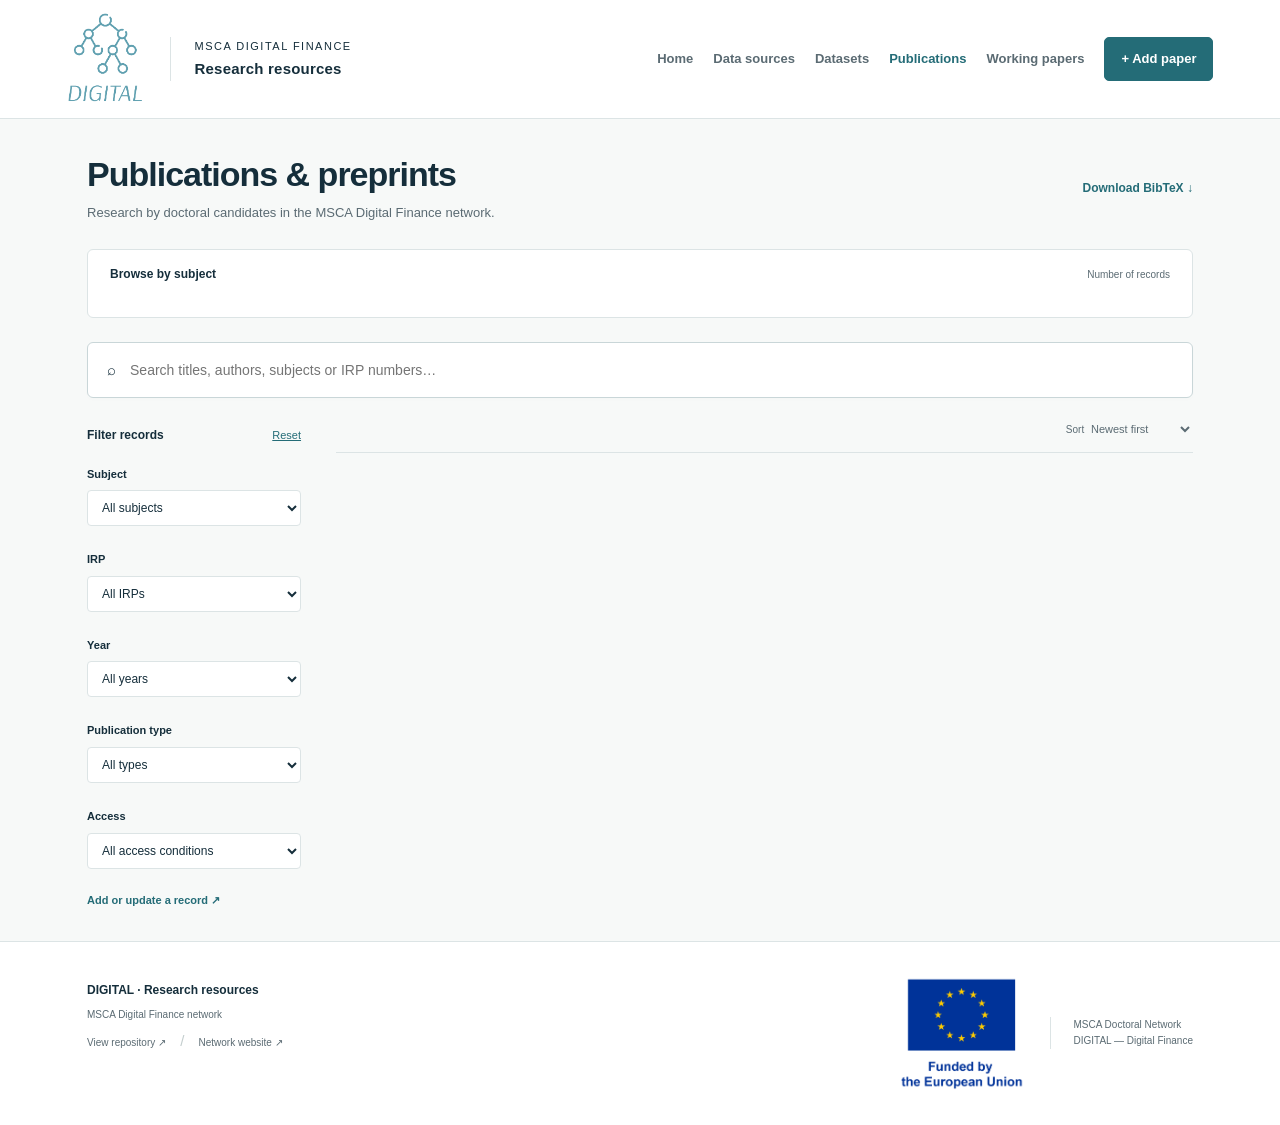
==== site/index.html @ f8cf473d "Build publications and working papers catalogue with issue approvals" ====
<!doctype html>
<html lang="en"><head><meta charset="utf-8"><meta name="viewport" content="width=device-width,initial-scale=1"><meta name="description" content="Publications, preprints and working papers from doctoral candidates in the MSCA Digital Finance network."><title>Publications & preprints · DIGITAL</title><link rel="stylesheet" href="assets/styles.css"><script src="assets/publications.js" defer></script></head><body data-collection="publication"><a class="skip" href="#main">Skip to content</a><header class="header"><a class="brand" href="/" aria-label="DIGITAL research resources home"><span class="logo-crop"><img src="assets/digital-logo.png" alt="DIGITAL"></span><span class="brand-label">MSCA Digital Finance<br><strong>Research resources</strong></span></a><nav aria-label="Main navigation"><a href="/">Home</a><a href="/Data_inventory/">Data sources</a><a href="/Data_inventory/datasets.html">Datasets</a><a href="/Publications/" class="active" aria-current="page">Publications</a><a href="/Publications/working-papers.html">Working papers</a><a class="button small" href="/Publications/contribute.html">+ Add paper</a></nav></header><main id="main"><section class="catalogue"><div class="section-top source-heading"><div><h1>Publications & preprints</h1><p>Research by doctoral candidates in the MSCA Digital Finance network.</p></div><a class="text-link" href="data/publications.bib" download>Download BibTeX ↓</a></div><section class="subject-browser" aria-labelledby="subject-title"><div class="subject-heading"><h2 id="subject-title">Browse by subject</h2><span>Number of records</span></div><div id="subject-cloud" class="subject-cloud" role="group" aria-label="Browse publications & preprints by subject"></div></section><div class="search-wrap"><span aria-hidden="true">⌕</span><input type="search" id="search" aria-label="Search research" placeholder="Search titles, authors, subjects or IRP numbers…"></div><button id="toggle-filters" class="filter-toggle" aria-controls="research-filters" aria-expanded="false">Filters <span aria-hidden="true">⌄</span></button><div class="catalogue-layout"><aside id="research-filters" class="filters" aria-label="Research filters"><div class="filter-heading"><h3>Filter records</h3><button class="text-button" id="reset" type="button">Reset</button></div><label for="subject-filter">Subject</label><select id="subject-filter"><option value="">All subjects</option></select><label for="irp-filter">IRP</label><select id="irp-filter"><option value="">All IRPs</option></select><label for="year-filter">Year</label><select id="year-filter"><option value="">All years</option></select><label for="type-filter">Publication type</label><select id="type-filter"><option value="">All types</option><option value="journal-article">Journal article</option><option value="conference-paper">Conference paper</option><option value="preprint">Preprint</option><option value="book-chapter">Book chapter</option><option value="other">Other</option></select><label for="access-filter">Access</label><select id="access-filter"><option value="">All access conditions</option><option value="open-access">Open access</option><option value="subscription">Subscription / institutional</option><option value="unknown">Not documented</option></select><a class="text-link" href="contribute.html?kind=publication">Add or update a record ↗</a></aside><section id="research-results" class="results-area" aria-label="Research records"><div class="results-toolbar"><p id="result-count" role="status" aria-live="polite"></p><label class="sort-label" for="sort">Sort <select id="sort"><option value="year">Newest first</option><option value="title">Title A–Z</option><option value="updated">Recently updated</option></select></label></div><div id="records"><!-- RECORDS --></div><div id="empty" class="empty" hidden><h2>No matching publications</h2><p id="empty-message">Try another search or clear your filters.</p><button class="button secondary" id="empty-reset">Clear filters</button> <a class="button" href="contribute.html?kind=publication">Add a paper ↗</a></div></section></div><noscript><p>Search and contribution forms require JavaScript. All records are available below or in the <a href="data/publications.csv">CSV file</a>.</p></noscript></section></main><footer class="footer"><div><strong>DIGITAL · Research resources</strong><p>MSCA Digital Finance network</p><a href="https://github.com/MSCA-DN-Digital-Finance/Publications">View repository ↗</a> <span class="footer-separator">/</span> <a href="https://www.digital-finance-msca.com/">Network website ↗</a></div><div class="funding"><img src="assets/eu-funded.png" alt="Funded by the European Union"><p>MSCA Doctoral Network<br>DIGITAL — Digital Finance</p></div></footer><!-- RESEARCH_DATA --></body></html>
---- site/assets/styles.css ----
:root{--ink:#152e3b;--muted:#5b6b73;--teal:#246c77;--accent:#79b5bd;--line:#dce4e5;--paper:#f7f9f8;--navy:#102e3b;--serif:Georgia,'Times New Roman',serif}*{box-sizing:border-box}html{scroll-behavior:smooth;scroll-padding-top:24px}body{margin:0;color:var(--ink);background:var(--paper);font:15px/1.6 -apple-system,BlinkMacSystemFont,'Segoe UI',sans-serif}a{color:var(--teal);text-decoration:none}a:hover{text-decoration:underline}button,input,select,textarea{font:inherit;color:inherit}button,a,input,select,textarea{-webkit-tap-highlight-color:transparent}button{cursor:pointer}button:disabled{cursor:default;opacity:.5}:focus-visible{outline:3px solid #b06d16;outline-offset:4px}button,a{touch-action:manipulation}.header{background:#fff;min-height:112px;padding:12px 5.2%;display:flex;justify-content:space-between;align-items:center;border-bottom:1px solid var(--line);gap:30px}.brand{display:flex;align-items:center;gap:25px;color:var(--ink)}.brand:hover{text-decoration:none}.logo-crop{position:relative;width:78px;height:94px;display:block;overflow:hidden}.logo-crop img{position:absolute;width:182px;height:182px;max-width:none;left:-53px;top:-43px}.brand-label{border-left:1px solid var(--line);padding-left:24px;font-size:11px;text-transform:uppercase;letter-spacing:1.5px;line-height:1.7}.brand-label strong{font-size:15px;letter-spacing:.2px;text-transform:none}nav{display:flex;align-items:center;gap:30px;font-size:13px;font-weight:600}nav a{color:var(--muted)}nav a.active{color:var(--teal)}.button{display:inline-flex;align-items:center;justify-content:center;gap:24px;background:var(--teal);color:white;border:1px solid var(--teal);border-radius:5px;padding:13px 20px;font-weight:600;font-size:13px;text-decoration:none;line-height:1.5}.button:hover{background:#195460;text-decoration:none}.button.small{padding:11px 16px}.button.secondary{background:transparent;color:var(--teal)}.eyebrow{font-size:10px;letter-spacing:1.9px;font-weight:700;display:flex;align-items:center;gap:9px}h1,h2,h3,p{margin-top:0}h1{font:normal clamp(38px,4.2vw,63px)/1.08 var(--serif);letter-spacing:-1.5px;margin:25px 0 22px}h1 em{font-weight:normal;color:#99c9cc}h2{font:normal 32px/1.2 var(--serif);letter-spacing:-.7px;margin:11px 0 12px}h3{font-size:16px;line-height:1.4}.catalogue{padding:35px 6.8% 30px}.section-top{display:flex;align-items:center;justify-content:space-between;gap:20px}.muted{color:var(--muted)}.text-link{font-size:12px;font-weight:600}.search-wrap{display:flex;align-items:center;gap:12px;background:white;border:1px solid #c9d6d8;border-radius:6px;padding:15px 19px;margin:22px 0 30px;box-shadow:0 2px 5px #17314003}.search-wrap input{border:0;outline:none;width:100%;font-size:14px;background:transparent}.search-wrap:focus-within{outline:2px solid var(--teal);outline-offset:1px}.search-wrap svg{flex-shrink:0;color:var(--muted)}kbd{font:12px monospace;color:var(--muted);border:1px solid var(--line);border-radius:4px;padding:0 7px}.catalogue-layout{display:grid;grid-template-columns:214px minmax(0,1fr);gap:35px}.filters{padding-top:6px}.filter-heading{display:flex;justify-content:space-between;align-items:baseline;margin-bottom:21px}.filter-heading h3{font-size:12px;font-weight:600;margin:0}.text-button{padding:0;border:0;background:transparent;color:var(--teal);font-size:11px;text-decoration:underline}.filters label{display:block;font-size:11px;font-weight:600;margin-bottom:7px}.filters select{width:100%;padding:9px 10px;background:white;border:1px solid var(--line);border-radius:4px;margin-bottom:22px;font-size:12px}.filter-tip{border-top:1px solid var(--line);padding-top:22px;color:var(--muted);font-size:11px;display:flex;gap:9px}.filter-tip p{margin-bottom:16px}.filters>.text-link{font-size:11px}.results-toolbar{display:flex;justify-content:space-between;align-items:center;gap:10px}.tabs{display:flex;gap:3px;border-bottom:1px solid var(--line)}.tabs button{border:0;border-bottom:2px solid transparent;background:transparent;font-size:12px;font-weight:600;padding:7px 10px 12px;color:var(--muted)}.tabs button.selected{border-color:var(--teal);color:var(--teal)}.tabs span{font-size:10px;padding:2px 5px;background:#e9eeef;border-radius:4px;margin-left:3px}.sort-label{font-size:10px;color:var(--muted);white-space:nowrap}.sort-label select{border:0;background:transparent;font-size:11px;max-width:130px}.results-meta{display:flex;justify-content:space-between;font-size:10px;color:var(--muted);padding:17px 0 12px}.results-meta p{margin:0}.entry{display:grid;grid-template-columns:minmax(0,1fr) 182px;gap:24px;background:white;border:1px solid var(--line);border-radius:6px;margin-bottom:12px;padding:23px 24px;transition:border-color .15s,box-shadow .15s}.entry:hover{border-color:#8db7bd;box-shadow:0 3px 12px #12374508}.entry-top{display:flex;align-items:center;gap:12px;margin-bottom:8px}.entry-type{font-size:9px;text-transform:uppercase;letter-spacing:1.1px;color:var(--muted)}.entry h3{margin:0 0 7px;font-size:17px;font-weight:600;overflow-wrap:anywhere}.entry-title{color:var(--ink);text-align:left;background:transparent;border:0;padding:0;font-weight:600;line-height:1.4}.entry-title:hover{color:var(--teal);text-decoration:underline}.entry p{font-size:12px;color:var(--muted);line-height:1.65;margin-bottom:13px;display:-webkit-box;-webkit-line-clamp:2;-webkit-box-orient:vertical;overflow:hidden}.tags{display:flex;flex-wrap:wrap;gap:6px}.tag{color:#576d75;background:#f0f4f3;border-radius:3px;padding:2px 7px;font-size:9px}.entry-aside{border-left:1px solid #edf0f1;padding-left:21px;display:flex;align-items:flex-start;flex-direction:column;gap:10px}.badge{display:inline-flex;align-items:center;gap:6px;font-size:10px;font-weight:600;padding:4px 9px;background:#e9f4ed;color:#286347;border-radius:4px}.badge:before{content:'';width:5px;height:5px;background:currentColor;border-radius:50%;flex-shrink:0}.badge.request{background:#fbf0dd;color:#805b17}.badge.institutional,.badge.restricted{background:#eeeaf4;color:#65507e}.badge.unknown{background:#edf0f1;color:#5b6b73}.entry-fact{font-size:10px;color:var(--muted);line-height:1.6}.entry-fact strong{font-weight:500;color:var(--ink)}.entry-aside button{font-size:10px;background:none;border:0;padding:0;color:var(--teal);font-weight:600;margin-top:auto}.empty{padding:50px 20px;text-align:center;border:1px dashed var(--line);border-radius:6px}.contribute-banner{margin:0 6.8% 65px;padding:35px 38px;background:#eaf1f0;border:1px solid #dce6e4;border-radius:6px;display:flex;justify-content:space-between;align-items:center;gap:30px}.contribute-banner h2{font-size:27px}.contribute-banner p{font-size:12px;color:var(--muted);margin:0}.footer{border-top:1px solid var(--line);padding:35px 6.8%;display:flex;justify-content:space-between;gap:35px;background:white}.footer strong{font-size:12px}.footer p,.footer a{font-size:10px;color:var(--muted);margin:6px 0}.footer-separator{padding:0 10px;color:#c4cece}.funding{display:flex;align-items:center;gap:25px}.funding img{width:125px;height:auto}.funding p{border-left:1px solid var(--line);padding-left:22px}.skip{position:absolute;left:15px;top:-100px;z-index:99;background:white;padding:12px}.skip:focus{top:10px}dialog{border:0;border-radius:10px;padding:0;width:min(940px,94vw);max-height:90vh;color:var(--ink);box-shadow:0 24px 90px #102e3b40}dialog::backdrop{background:#0a222bbb;backdrop-filter:blur(3px)}.dialog-close{position:absolute;top:15px;right:17px;width:35px;height:35px;background:white;border:1px solid var(--line);border-radius:50%;font-size:25px;line-height:1}.detail-header{background:#f0f5f4;padding:38px 45px 25px}.detail-header h2{font-size:32px;margin-right:25px;overflow-wrap:anywhere}.detail-header p{color:var(--muted);font-size:13px;max-width:740px}.detail-body{padding:30px 45px 40px}.access-panel{background:#f2f7f5;border-left:3px solid var(--teal);padding:20px 23px;margin-bottom:28px}.access-panel h3{font-size:12px;text-transform:uppercase;letter-spacing:1px;margin-bottom:9px}.access-panel p{font-size:13px;white-space:pre-line}.detail-grid{display:grid;grid-template-columns:1fr 1fr;gap:15px 35px;margin:0}.detail-grid>div{border-bottom:1px solid var(--line);padding-bottom:15px}.detail-grid dt{font-size:10px;color:var(--muted);text-transform:uppercase;letter-spacing:1px;margin-bottom:7px}.detail-grid dd{font-size:13px;margin:0;white-space:pre-line;overflow-wrap:anywhere}.unknown-value{color:#69777e;font-style:italic}.detail-links{display:flex;flex-wrap:wrap;gap:15px;margin-top:25px}.detail-provenance{border-top:1px solid var(--line);margin-top:28px;padding-top:18px;color:var(--muted);font-size:11px}.related{margin-top:25px}.related button{background:white;border:1px solid var(--line);padding:8px 12px;border-radius:4px;color:var(--teal);font-size:12px;margin:4px}.page-heading{padding:50px 0 25px;border-bottom:1px solid var(--line);margin-bottom:30px}.page-heading h1{font-size:45px;margin:15px 0}.page-heading p{color:var(--muted);max-width:700px;font-size:14px}.page-content{max-width:1020px;margin:auto;padding:0 35px 60px}.form-layout{display:grid;grid-template-columns:minmax(0,1fr) 235px;gap:45px}fieldset{border:0;border-bottom:1px solid var(--line);padding:0 0 28px;margin:0 0 28px;min-width:0}legend{font:normal 25px var(--serif);margin-bottom:22px}.form-grid{display:grid;grid-template-columns:1fr 1fr;gap:17px}.field.wide{grid-column:1/-1}.field label{display:block;font-size:12px;font-weight:600;margin-bottom:6px}.field input,.field select,.field textarea{width:100%;border:1px solid #c5d3d5;background:#fff;border-radius:4px;padding:10px 11px;font-size:13px}.field textarea{resize:vertical;min-height:85px}.field small{font-size:10px;color:var(--muted);display:block;margin-top:5px}.form-aside{font-size:12px;color:var(--muted)}.form-aside h3{color:var(--ink);font-size:13px}.form-aside ol{padding-left:19px;line-height:1.8}.form-aside li{margin-bottom:10px}.callout{background:#eaf1f0;border-radius:6px;padding:22px}.form-actions{display:flex;flex-wrap:wrap;gap:10px}.form-status{font-size:12px;color:var(--teal);margin-top:14px}pre{background:#eef2f2;padding:18px;white-space:pre-wrap;overflow-wrap:anywhere;font:11px/1.6 monospace;border-radius:5px;max-height:400px;overflow:auto}.guide-grid{display:grid;grid-template-columns:1fr 1fr;gap:28px}.guide-card{padding:25px;background:white;border:1px solid var(--line);border-radius:6px}.guide-card h2{font-size:25px}.guide-card p,.guide-card li{font-size:13px;color:var(--muted)}.guide-card ul{padding-left:18px}.inline-links{display:flex;gap:15px;flex-wrap:wrap}.no-scroll{overflow:hidden}[hidden]{display:none!important}@media(min-width:1600px){body{max-width:1600px;margin:auto}}@media(max-width:1100px){.header{padding-inline:4%}nav{gap:18px}.catalogue{padding-inline:5%}.catalogue-layout{grid-template-columns:185px minmax(0,1fr);gap:23px}.entry{padding:20px;grid-template-columns:minmax(0,1fr) 145px;gap:15px}.entry-aside{padding-left:15px}.results-toolbar{align-items:flex-start}.tabs button{padding-inline:5px}.sort-label{padding-top:6px}.results-meta>span{display:none}}@media(max-width:760px){.header{flex-wrap:wrap;gap:10px;padding:12px 5%}.brand-label{padding-left:15px}.brand{gap:12px}nav{width:100%;justify-content:space-between;gap:10px;font-size:11px;padding:7px 0}nav .button{font-size:11px;padding:8px 10px}.note-icon,.catalogue{padding:35px 5%}.section-top{align-items:flex-start;flex-direction:column;gap:5px}h2{font-size:29px}.eyebrow{font-size:8px}.search-wrap{margin:18px 0 23px;padding:13px}.search-wrap input{font-size:12px}kbd{display:none}.catalogue-layout{display:block}.filters{display:grid;grid-template-columns:1fr 1fr;column-gap:12px;margin-bottom:16px}.filter-heading{grid-column:1/-1;margin-bottom:13px}.filters label{margin-bottom:4px}.filters select{margin-bottom:12px;grid-row:auto}.filters label[for=access-filter]{grid-column:1;grid-row:2}.filters #access-filter{grid-column:1;grid-row:3}.filters label[for=subject-filter]{grid-column:2;grid-row:2}.filters #subject-filter{grid-column:2;grid-row:3}.filters label[for=region-filter]{grid-column:1;grid-row:4}.filters #region-filter{grid-column:1;grid-row:5}.filters label[for=irp-filter]{grid-column:2;grid-row:4}.filters #irp-filter{grid-column:2;grid-row:5}.filters label[for=format-filter]{grid-column:1;grid-row:6}.filters #format-filter{grid-column:1;grid-row:7}.filter-tip{grid-column:1/-1;padding-top:10px}.filters>.text-link{display:none}.tabs button{font-size:11px;padding:8px 7px}.results-toolbar{flex-wrap:wrap;gap:10px}.sort-label{margin-left:auto}.entry{grid-template-columns:1fr;gap:15px;padding:18px}.entry h3{font-size:16px}.entry-aside{border-left:0;border-top:1px solid #edf0f1;padding:12px 0 0;flex-direction:row;align-items:center;flex-wrap:wrap;gap:10px 16px}.entry-aside button{margin:0 0 0 auto}.entry p{-webkit-line-clamp:3}.entry-fact{font-size:9px}.contribute-banner{margin:0 5% 35px;display:block;padding:25px}.contribute-banner .button{margin-top:20px}.contribute-banner h2{font-size:25px}.footer{flex-direction:column;padding:25px 5%;gap:25px}.funding img{width:115px}.detail-header,.detail-body{padding:28px 22px}.detail-header h2{font-size:27px}.detail-grid{grid-template-columns:1fr}.page-content{padding:0 22px 40px}.page-heading{padding-top:30px}.page-heading h1{font-size:36px}.form-layout,.guide-grid{grid-template-columns:1fr;gap:25px}.form-aside{grid-row:1}.form-grid{grid-template-columns:1fr}.field{grid-column:1/-1}.desktop{display:none}}@media(prefers-reduced-motion:reduce){html{scroll-behavior:auto}*{transition:none!important}}

/* The source catalogue is the homepage; subjects link directly to its provider list. */
.source-heading h1{font-family:inherit;font-size:34px;font-weight:600;line-height:1.2;letter-spacing:-1px;margin:0 0 8px}
.source-heading p{font-size:13px;color:var(--muted);margin:0}
.inventory-counts{display:flex;gap:20px;color:var(--muted);font-size:12px;white-space:nowrap}
.inventory-counts strong{color:var(--ink);font-weight:600}
.subject-browser{margin:25px 0 24px;padding:17px 22px 20px;background:#fff;border:1px solid var(--line);border-radius:6px}
.subject-heading{display:flex;justify-content:space-between;align-items:baseline;gap:15px;margin-bottom:14px}
.subject-heading h2{font-family:inherit;font-size:12px;font-weight:600;letter-spacing:0;margin:0}
.subject-heading>span{font-size:10px;color:var(--muted)}
.subject-cloud{display:flex;flex-wrap:wrap;justify-content:center;align-items:center;gap:8px 12px;max-width:940px;margin:0 auto}
.subject-chip{display:inline-flex;align-items:center;gap:7px;min-height:38px;max-width:100%;font-size:var(--subject-size,13px);line-height:1.2;font-weight:500;border:1px solid transparent;border-radius:5px;padding:6px 9px;background:transparent;color:var(--teal);text-align:left;overflow-wrap:anywhere}
.subject-chip:hover{background:#edf5f4;border-color:#c5dcde}
.subject-chip[aria-pressed=true]{background:#e3efed;border-color:#a6c8c9;color:#164f58}
.subject-chip.subject-all{font-size:12px;color:var(--muted)}
.subject-count{font-size:10px;font-weight:400;color:var(--muted);align-self:flex-start;margin-top:2px}
.list-heading{display:flex;justify-content:space-between;align-items:baseline;gap:15px}
.list-heading h2{font-family:inherit;font-size:20px;line-height:1.4;font-weight:600;letter-spacing:-.3px;margin:0;scroll-margin-top:25px}
.catalogue .search-wrap{margin:17px 0 23px}
.contribute-note{margin:0 6.8% 35px;font-size:12px;color:var(--muted)}
@media(max-width:760px){
 .source-heading{gap:15px}.source-heading h1{font-size:29px}.inventory-counts{font-size:11px;gap:16px}
 .catalogue{padding-top:25px}.subject-browser{padding:15px 12px;margin:20px 0}.subject-heading{gap:8px;margin-bottom:10px}.subject-heading>span{font-size:9px}
 .subject-cloud{gap:4px}.subject-chip{font-size:clamp(13px,var(--subject-size,13px),20px);padding:5px 7px;gap:5px;min-height:36px}.subject-count{font-size:9px}
 .list-heading{flex-wrap:wrap;gap:7px}.list-heading h2{font-size:19px}.list-heading .text-link{font-size:10px}.contribute-note{margin:0 5% 25px}
}

.filter-toggle{display:none}
#catalogue-results{scroll-margin-top:24px}
@media(max-width:760px){
 .filter-toggle{display:flex;align-items:center;justify-content:space-between;width:100%;padding:9px 12px;margin:0 0 17px;background:white;border:1px solid var(--line);border-radius:4px;font-size:12px}
 .filters{display:none}.filters.mobile-open{display:grid}
}

.results-toolbar{margin-bottom:16px;min-height:32px;border-bottom:1px solid var(--line);padding-bottom:12px}
.results-toolbar #result-count{font-size:12px;color:var(--muted);margin:0}
@media(max-width:760px){nav{flex-wrap:wrap;justify-content:flex-start;gap:10px 18px}nav .button{margin-left:auto}}

.header{flex-wrap:wrap}.header nav{flex-wrap:wrap;gap:12px 20px}nav a[aria-current=page]{color:var(--teal)}
@media(min-width:1101px){.header nav{margin-left:auto}}

.paper{display:block}.paper h2{font-family:inherit;letter-spacing:0;font-weight:600;font-size:20px;margin:8px 0}.paper h2 a{color:var(--ink)}.paper .authors{display:block;font-size:13px;color:var(--ink);margin:10px 0}.paper .paper-summary{display:block;-webkit-line-clamp:unset;margin-top:12px}.paper .venue{font-size:12px;color:var(--muted)}.paper .entry-top{flex-wrap:wrap;justify-content:space-between}.paper details{margin-top:18px;border-top:1px solid var(--line);padding-top:13px}.paper summary{font-size:12px;color:var(--teal);cursor:pointer;font-weight:600}.paper .detail-grid{margin-top:20px}.paper .detail-grid dd{font-size:12px}.paper .paper-links{display:flex;gap:16px;flex-wrap:wrap;margin-top:16px}.paper-links a,.paper-links button{font-size:12px}.paper .citation{font-size:12px;display:block;white-space:pre-line;margin:15px 0 0}.paper .provenance{font-size:10px;display:block;margin-top:20px}.collaborate{background:#e4f3ec;color:#246444}.paper .collaboration-note{display:block;background:#eff6f2;padding:15px;border-radius:4px;margin-top:15px}.research-form{max-width:780px}.form-heading{margin-bottom:25px}.research-form .page-heading h1{font-family:inherit;font-size:34px;font-weight:600;letter-spacing:-1px}.research-form legend{font-family:inherit;font-size:19px;font-weight:600}.research-form>p{color:var(--muted);font-size:13px}.details-actions{display:flex;gap:18px;flex-wrap:wrap;margin-top:20px}.filters.mobile-open{display:block!important}.empty h2{font-family:inherit;font-size:22px;font-weight:600}.empty p{color:var(--muted);font-size:13px}#research-results{scroll-margin-top:20px}.results-toolbar{align-items:center}.filters label{margin-top:7px}.filters select{margin-bottom:18px}
@media(max-width:760px){.paper h2{font-size:18px}.paper .authors{font-size:12px}.paper .detail-grid{grid-template-columns:1fr}.paper .entry-top{gap:8px}.filters.mobile-open{display:block!important}.source-heading p{max-width:520px}}
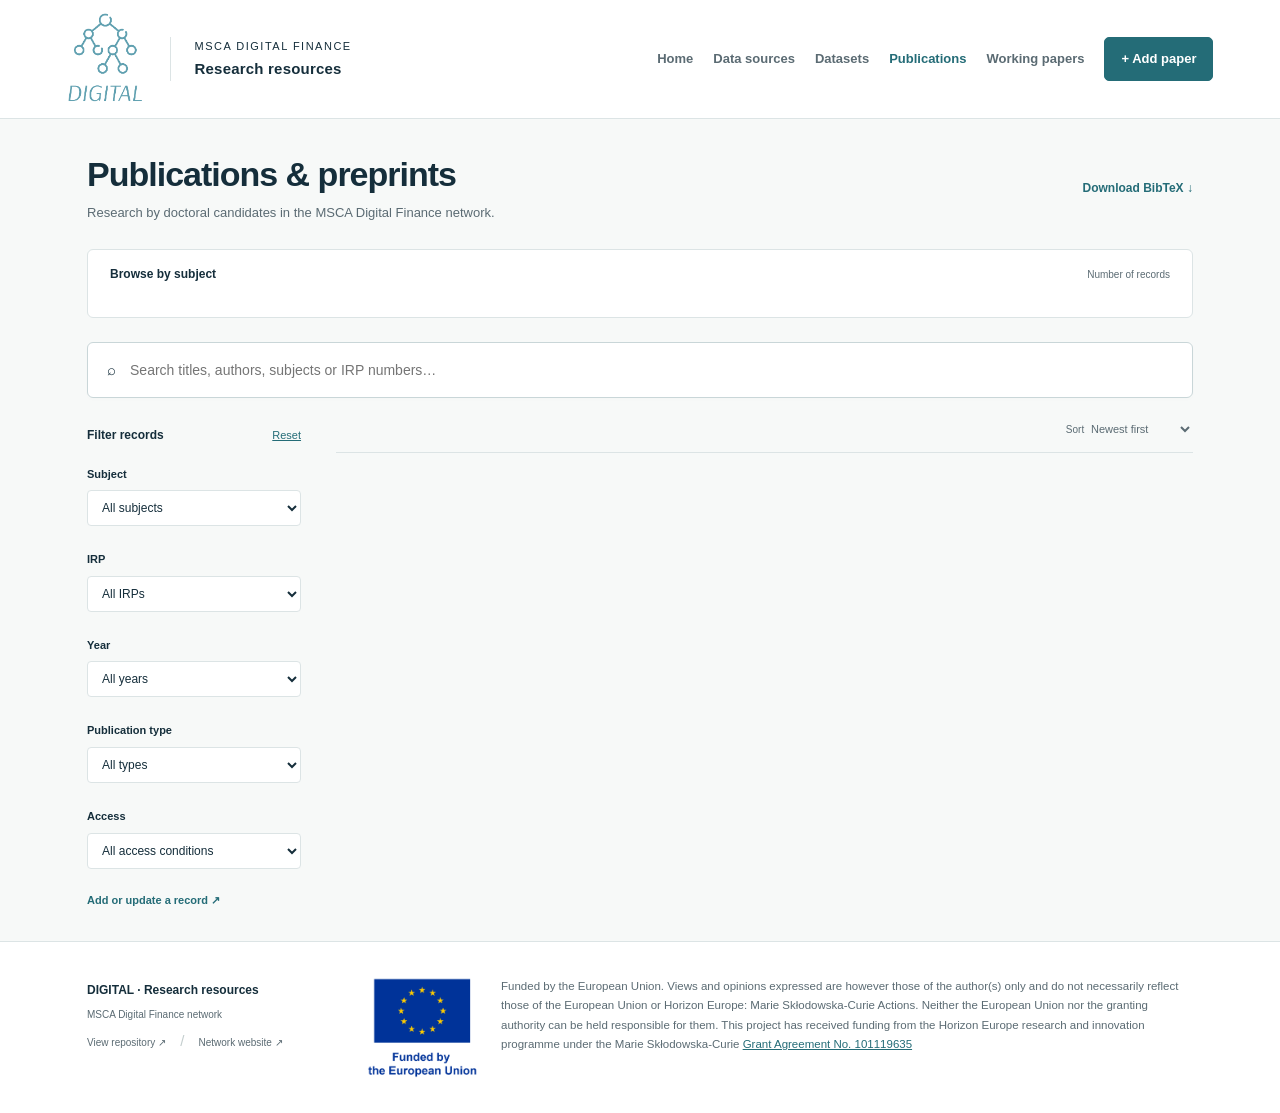
==== commit 66eb1099: "Add full EU funding acknowledgement and isolate catalogue tests" ====
--- a/site/index.html
+++ b/site/index.html
@@ -1,2 +1,2 @@
 <!doctype html>
-<html lang="en"><head><meta charset="utf-8"><meta name="viewport" content="width=device-width,initial-scale=1"><meta name="description" content="Publications, preprints and working papers from doctoral candidates in the MSCA Digital Finance network."><title>Publications & preprints · DIGITAL</title><link rel="stylesheet" href="assets/styles.css"><script src="assets/publications.js" defer></script></head><body data-collection="publication"><a class="skip" href="#main">Skip to content</a><header class="header"><a class="brand" href="/" aria-label="DIGITAL research resources home"><span class="logo-crop"><img src="assets/digital-logo.png" alt="DIGITAL"></span><span class="brand-label">MSCA Digital Finance<br><strong>Research resources</strong></span></a><nav aria-label="Main navigation"><a href="/">Home</a><a href="/Data_inventory/">Data sources</a><a href="/Data_inventory/datasets.html">Datasets</a><a href="/Publications/" class="active" aria-current="page">Publications</a><a href="/Publications/working-papers.html">Working papers</a><a class="button small" href="/Publications/contribute.html">+ Add paper</a></nav></header><main id="main"><section class="catalogue"><div class="section-top source-heading"><div><h1>Publications & preprints</h1><p>Research by doctoral candidates in the MSCA Digital Finance network.</p></div><a class="text-link" href="data/publications.bib" download>Download BibTeX ↓</a></div><section class="subject-browser" aria-labelledby="subject-title"><div class="subject-heading"><h2 id="subject-title">Browse by subject</h2><span>Number of records</span></div><div id="subject-cloud" class="subject-cloud" role="group" aria-label="Browse publications & preprints by subject"></div></section><div class="search-wrap"><span aria-hidden="true">⌕</span><input type="search" id="search" aria-label="Search research" placeholder="Search titles, authors, subjects or IRP numbers…"></div><button id="toggle-filters" class="filter-toggle" aria-controls="research-filters" aria-expanded="false">Filters <span aria-hidden="true">⌄</span></button><div class="catalogue-layout"><aside id="research-filters" class="filters" aria-label="Research filters"><div class="filter-heading"><h3>Filter records</h3><button class="text-button" id="reset" type="button">Reset</button></div><label for="subject-filter">Subject</label><select id="subject-filter"><option value="">All subjects</option></select><label for="irp-filter">IRP</label><select id="irp-filter"><option value="">All IRPs</option></select><label for="year-filter">Year</label><select id="year-filter"><option value="">All years</option></select><label for="type-filter">Publication type</label><select id="type-filter"><option value="">All types</option><option value="journal-article">Journal article</option><option value="conference-paper">Conference paper</option><option value="preprint">Preprint</option><option value="book-chapter">Book chapter</option><option value="other">Other</option></select><label for="access-filter">Access</label><select id="access-filter"><option value="">All access conditions</option><option value="open-access">Open access</option><option value="subscription">Subscription / institutional</option><option value="unknown">Not documented</option></select><a class="text-link" href="contribute.html?kind=publication">Add or update a record ↗</a></aside><section id="research-results" class="results-area" aria-label="Research records"><div class="results-toolbar"><p id="result-count" role="status" aria-live="polite"></p><label class="sort-label" for="sort">Sort <select id="sort"><option value="year">Newest first</option><option value="title">Title A–Z</option><option value="updated">Recently updated</option></select></label></div><div id="records"><!-- RECORDS --></div><div id="empty" class="empty" hidden><h2>No matching publications</h2><p id="empty-message">Try another search or clear your filters.</p><button class="button secondary" id="empty-reset">Clear filters</button> <a class="button" href="contribute.html?kind=publication">Add a paper ↗</a></div></section></div><noscript><p>Search and contribution forms require JavaScript. All records are available below or in the <a href="data/publications.csv">CSV file</a>.</p></noscript></section></main><footer class="footer"><div><strong>DIGITAL · Research resources</strong><p>MSCA Digital Finance network</p><a href="https://github.com/MSCA-DN-Digital-Finance/Publications">View repository ↗</a> <span class="footer-separator">/</span> <a href="https://www.digital-finance-msca.com/">Network website ↗</a></div><div class="funding"><img src="assets/eu-funded.png" alt="Funded by the European Union"><p>MSCA Doctoral Network<br>DIGITAL — Digital Finance</p></div></footer><!-- RESEARCH_DATA --></body></html>
+<html lang="en"><head><meta charset="utf-8"><meta name="viewport" content="width=device-width,initial-scale=1"><meta name="description" content="Publications, preprints and working papers from doctoral candidates in the MSCA Digital Finance network."><title>Publications & preprints · DIGITAL</title><link rel="stylesheet" href="assets/styles.css"><script src="assets/publications.js" defer></script></head><body data-collection="publication"><a class="skip" href="#main">Skip to content</a><header class="header"><a class="brand" href="/" aria-label="DIGITAL research resources home"><span class="logo-crop"><img src="assets/digital-logo.png" alt="DIGITAL"></span><span class="brand-label">MSCA Digital Finance<br><strong>Research resources</strong></span></a><nav aria-label="Main navigation"><a href="/">Home</a><a href="/Data_inventory/">Data sources</a><a href="/Data_inventory/datasets.html">Datasets</a><a href="/Publications/" class="active" aria-current="page">Publications</a><a href="/Publications/working-papers.html">Working papers</a><a class="button small" href="/Publications/contribute.html">+ Add paper</a></nav></header><main id="main"><section class="catalogue"><div class="section-top source-heading"><div><h1>Publications & preprints</h1><p>Research by doctoral candidates in the MSCA Digital Finance network.</p></div><a class="text-link" href="data/publications.bib" download>Download BibTeX ↓</a></div><section class="subject-browser" aria-labelledby="subject-title"><div class="subject-heading"><h2 id="subject-title">Browse by subject</h2><span>Number of records</span></div><div id="subject-cloud" class="subject-cloud" role="group" aria-label="Browse publications & preprints by subject"></div></section><div class="search-wrap"><span aria-hidden="true">⌕</span><input type="search" id="search" aria-label="Search research" placeholder="Search titles, authors, subjects or IRP numbers…"></div><button id="toggle-filters" class="filter-toggle" aria-controls="research-filters" aria-expanded="false">Filters <span aria-hidden="true">⌄</span></button><div class="catalogue-layout"><aside id="research-filters" class="filters" aria-label="Research filters"><div class="filter-heading"><h3>Filter records</h3><button class="text-button" id="reset" type="button">Reset</button></div><label for="subject-filter">Subject</label><select id="subject-filter"><option value="">All subjects</option></select><label for="irp-filter">IRP</label><select id="irp-filter"><option value="">All IRPs</option></select><label for="year-filter">Year</label><select id="year-filter"><option value="">All years</option></select><label for="type-filter">Publication type</label><select id="type-filter"><option value="">All types</option><option value="journal-article">Journal article</option><option value="conference-paper">Conference paper</option><option value="preprint">Preprint</option><option value="book-chapter">Book chapter</option><option value="other">Other</option></select><label for="access-filter">Access</label><select id="access-filter"><option value="">All access conditions</option><option value="open-access">Open access</option><option value="subscription">Subscription / institutional</option><option value="unknown">Not documented</option></select><a class="text-link" href="contribute.html?kind=publication">Add or update a record ↗</a></aside><section id="research-results" class="results-area" aria-label="Research records"><div class="results-toolbar"><p id="result-count" role="status" aria-live="polite"></p><label class="sort-label" for="sort">Sort <select id="sort"><option value="year">Newest first</option><option value="title">Title A–Z</option><option value="updated">Recently updated</option></select></label></div><div id="records"><!-- RECORDS --></div><div id="empty" class="empty" hidden><h2>No matching publications</h2><p id="empty-message">Try another search or clear your filters.</p><button class="button secondary" id="empty-reset">Clear filters</button> <a class="button" href="contribute.html?kind=publication">Add a paper ↗</a></div></section></div><noscript><p>Search and contribution forms require JavaScript. All records are available below or in the <a href="data/publications.csv">CSV file</a>.</p></noscript></section></main><footer class="footer"><div><strong>DIGITAL · Research resources</strong><p>MSCA Digital Finance network</p><a href="https://github.com/MSCA-DN-Digital-Finance/Publications">View repository ↗</a> <span class="footer-separator">/</span> <a href="https://www.digital-finance-msca.com/">Network website ↗</a></div><div class="funding"><img src="assets/eu-funded.png" alt="Funded by the European Union"><p class="funding-statement">Funded by the European Union. Views and opinions expressed are however those of the author(s) only and do not necessarily reflect those of the European Union or Horizon Europe: Marie Skłodowska-Curie Actions. Neither the European Union nor the granting authority can be held responsible for them. This project has received funding from the Horizon Europe research and innovation programme under the Marie Skłodowska-Curie <a href="https://cordis.europa.eu/project/id/101119635" target="_blank" rel="noopener noreferrer">Grant Agreement No. 101119635</a></p></div></footer><!-- RESEARCH_DATA --></body></html>
--- a/site/assets/styles.css
+++ b/site/assets/styles.css
@@ -42,3 +42,7 @@
 
 .paper{display:block}.paper h2{font-family:inherit;letter-spacing:0;font-weight:600;font-size:20px;margin:8px 0}.paper h2 a{color:var(--ink)}.paper .authors{display:block;font-size:13px;color:var(--ink);margin:10px 0}.paper .paper-summary{display:block;-webkit-line-clamp:unset;margin-top:12px}.paper .venue{font-size:12px;color:var(--muted)}.paper .entry-top{flex-wrap:wrap;justify-content:space-between}.paper details{margin-top:18px;border-top:1px solid var(--line);padding-top:13px}.paper summary{font-size:12px;color:var(--teal);cursor:pointer;font-weight:600}.paper .detail-grid{margin-top:20px}.paper .detail-grid dd{font-size:12px}.paper .paper-links{display:flex;gap:16px;flex-wrap:wrap;margin-top:16px}.paper-links a,.paper-links button{font-size:12px}.paper .citation{font-size:12px;display:block;white-space:pre-line;margin:15px 0 0}.paper .provenance{font-size:10px;display:block;margin-top:20px}.collaborate{background:#e4f3ec;color:#246444}.paper .collaboration-note{display:block;background:#eff6f2;padding:15px;border-radius:4px;margin-top:15px}.research-form{max-width:780px}.form-heading{margin-bottom:25px}.research-form .page-heading h1{font-family:inherit;font-size:34px;font-weight:600;letter-spacing:-1px}.research-form legend{font-family:inherit;font-size:19px;font-weight:600}.research-form>p{color:var(--muted);font-size:13px}.details-actions{display:flex;gap:18px;flex-wrap:wrap;margin-top:20px}.filters.mobile-open{display:block!important}.empty h2{font-family:inherit;font-size:22px;font-weight:600}.empty p{color:var(--muted);font-size:13px}#research-results{scroll-margin-top:20px}.results-toolbar{align-items:center}.filters label{margin-top:7px}.filters select{margin-bottom:18px}
 @media(max-width:760px){.paper h2{font-size:18px}.paper .authors{font-size:12px}.paper .detail-grid{grid-template-columns:1fr}.paper .entry-top{gap:8px}.filters.mobile-open{display:block!important}.source-heading p{max-width:520px}}
+
+/* Full EU funding acknowledgement on every page. */
+.footer{align-items:flex-start;gap:30px}.footer>div:first-child{flex:0 1 250px}.funding{flex:1;max-width:900px;align-items:flex-start;gap:22px}.funding img{width:112px;flex-shrink:0}.funding .funding-statement{margin:0;border:0;padding:0;font-size:11.5px;line-height:1.7;color:var(--muted)}.funding-statement a{font-size:inherit;color:var(--teal);text-decoration:underline}
+@media(max-width:760px){.footer>div:first-child{flex:initial}.funding{flex:initial;width:100%;gap:15px;max-width:none}.funding img{width:90px}.funding .funding-statement{font-size:11px}}
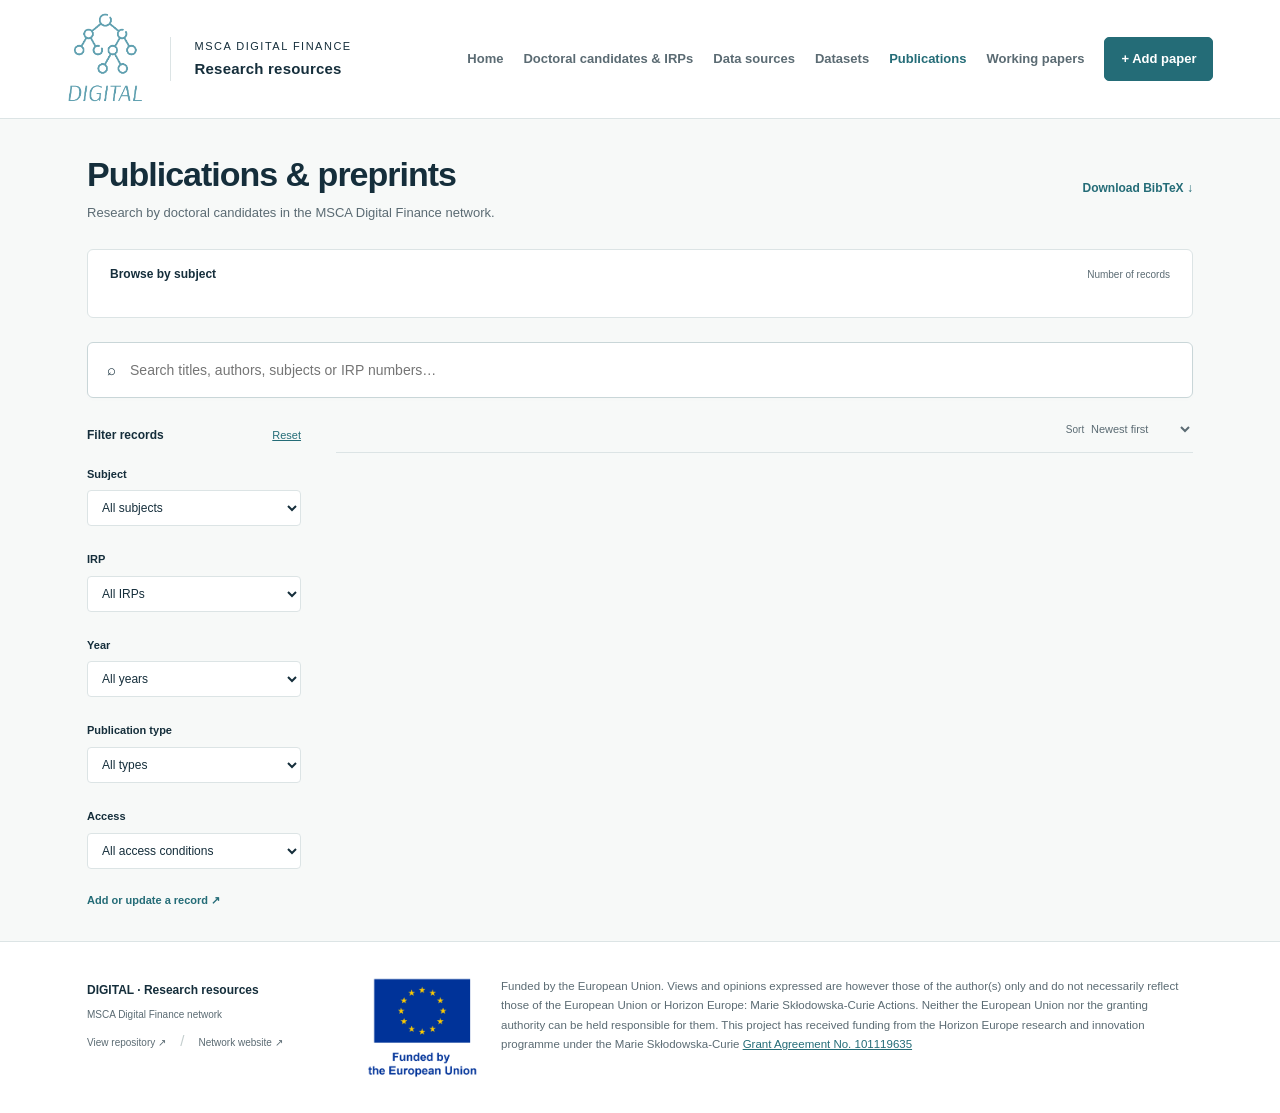
==== commit f6b43411: "add IRP mapping" ====
--- a/site/index.html
+++ b/site/index.html
@@ -1,2 +1,2 @@
 <!doctype html>
-<html lang="en"><head><meta charset="utf-8"><meta name="viewport" content="width=device-width,initial-scale=1"><meta name="description" content="Publications, preprints and working papers from doctoral candidates in the MSCA Digital Finance network."><title>Publications & preprints · DIGITAL</title><link rel="stylesheet" href="assets/styles.css"><script src="assets/publications.js" defer></script></head><body data-collection="publication"><a class="skip" href="#main">Skip to content</a><header class="header"><a class="brand" href="/" aria-label="DIGITAL research resources home"><span class="logo-crop"><img src="assets/digital-logo.png" alt="DIGITAL"></span><span class="brand-label">MSCA Digital Finance<br><strong>Research resources</strong></span></a><nav aria-label="Main navigation"><a href="/">Home</a><a href="/Data_inventory/">Data sources</a><a href="/Data_inventory/datasets.html">Datasets</a><a href="/Publications/" class="active" aria-current="page">Publications</a><a href="/Publications/working-papers.html">Working papers</a><a class="button small" href="/Publications/contribute.html">+ Add paper</a></nav></header><main id="main"><section class="catalogue"><div class="section-top source-heading"><div><h1>Publications & preprints</h1><p>Research by doctoral candidates in the MSCA Digital Finance network.</p></div><a class="text-link" href="data/publications.bib" download>Download BibTeX ↓</a></div><section class="subject-browser" aria-labelledby="subject-title"><div class="subject-heading"><h2 id="subject-title">Browse by subject</h2><span>Number of records</span></div><div id="subject-cloud" class="subject-cloud" role="group" aria-label="Browse publications & preprints by subject"></div></section><div class="search-wrap"><span aria-hidden="true">⌕</span><input type="search" id="search" aria-label="Search research" placeholder="Search titles, authors, subjects or IRP numbers…"></div><button id="toggle-filters" class="filter-toggle" aria-controls="research-filters" aria-expanded="false">Filters <span aria-hidden="true">⌄</span></button><div class="catalogue-layout"><aside id="research-filters" class="filters" aria-label="Research filters"><div class="filter-heading"><h3>Filter records</h3><button class="text-button" id="reset" type="button">Reset</button></div><label for="subject-filter">Subject</label><select id="subject-filter"><option value="">All subjects</option></select><label for="irp-filter">IRP</label><select id="irp-filter"><option value="">All IRPs</option></select><label for="year-filter">Year</label><select id="year-filter"><option value="">All years</option></select><label for="type-filter">Publication type</label><select id="type-filter"><option value="">All types</option><option value="journal-article">Journal article</option><option value="conference-paper">Conference paper</option><option value="preprint">Preprint</option><option value="book-chapter">Book chapter</option><option value="other">Other</option></select><label for="access-filter">Access</label><select id="access-filter"><option value="">All access conditions</option><option value="open-access">Open access</option><option value="subscription">Subscription / institutional</option><option value="unknown">Not documented</option></select><a class="text-link" href="contribute.html?kind=publication">Add or update a record ↗</a></aside><section id="research-results" class="results-area" aria-label="Research records"><div class="results-toolbar"><p id="result-count" role="status" aria-live="polite"></p><label class="sort-label" for="sort">Sort <select id="sort"><option value="year">Newest first</option><option value="title">Title A–Z</option><option value="updated">Recently updated</option></select></label></div><div id="records"><!-- RECORDS --></div><div id="empty" class="empty" hidden><h2>No matching publications</h2><p id="empty-message">Try another search or clear your filters.</p><button class="button secondary" id="empty-reset">Clear filters</button> <a class="button" href="contribute.html?kind=publication">Add a paper ↗</a></div></section></div><noscript><p>Search and contribution forms require JavaScript. All records are available below or in the <a href="data/publications.csv">CSV file</a>.</p></noscript></section></main><footer class="footer"><div><strong>DIGITAL · Research resources</strong><p>MSCA Digital Finance network</p><a href="https://github.com/MSCA-DN-Digital-Finance/Publications">View repository ↗</a> <span class="footer-separator">/</span> <a href="https://www.digital-finance-msca.com/">Network website ↗</a></div><div class="funding"><img src="assets/eu-funded.png" alt="Funded by the European Union"><p class="funding-statement">Funded by the European Union. Views and opinions expressed are however those of the author(s) only and do not necessarily reflect those of the European Union or Horizon Europe: Marie Skłodowska-Curie Actions. Neither the European Union nor the granting authority can be held responsible for them. This project has received funding from the Horizon Europe research and innovation programme under the Marie Skłodowska-Curie <a href="https://cordis.europa.eu/project/id/101119635" target="_blank" rel="noopener noreferrer">Grant Agreement No. 101119635</a></p></div></footer><!-- RESEARCH_DATA --></body></html>
+<html lang="en"><head><meta charset="utf-8"><meta name="viewport" content="width=device-width,initial-scale=1"><meta name="description" content="Publications, preprints and working papers from doctoral candidates in the MSCA Digital Finance network."><title>Publications & preprints · DIGITAL</title><link rel="stylesheet" href="assets/styles.css"><script src="assets/publications.js" defer></script></head><body data-collection="publication"><a class="skip" href="#main">Skip to content</a><header class="header"><a class="brand" href="/" aria-label="DIGITAL research resources home"><span class="logo-crop"><img src="assets/digital-logo.png" alt="DIGITAL"></span><span class="brand-label">MSCA Digital Finance<br><strong>Research resources</strong></span></a><nav aria-label="Main navigation"><a href="/">Home</a><a href="/irps/">Doctoral candidates &amp; IRPs</a><a href="/Data_inventory/">Data sources</a><a href="/Data_inventory/datasets.html">Datasets</a><a href="/Publications/" class="active" aria-current="page">Publications</a><a href="/Publications/working-papers.html">Working papers</a><a class="button small" href="/Publications/contribute.html">+ Add paper</a></nav></header><main id="main"><section class="catalogue"><div class="section-top source-heading"><div><h1>Publications & preprints</h1><p>Research by doctoral candidates in the MSCA Digital Finance network.</p></div><a class="text-link" href="data/publications.bib" download>Download BibTeX ↓</a></div><section class="subject-browser" aria-labelledby="subject-title"><div class="subject-heading"><h2 id="subject-title">Browse by subject</h2><span>Number of records</span></div><div id="subject-cloud" class="subject-cloud" role="group" aria-label="Browse publications & preprints by subject"></div></section><div class="search-wrap"><span aria-hidden="true">⌕</span><input type="search" id="search" aria-label="Search research" placeholder="Search titles, authors, subjects or IRP numbers…"></div><button id="toggle-filters" class="filter-toggle" aria-controls="research-filters" aria-expanded="false">Filters <span aria-hidden="true">⌄</span></button><div class="catalogue-layout"><aside id="research-filters" class="filters" aria-label="Research filters"><div class="filter-heading"><h3>Filter records</h3><button class="text-button" id="reset" type="button">Reset</button></div><label for="subject-filter">Subject</label><select id="subject-filter"><option value="">All subjects</option></select><label for="irp-filter">IRP</label><select id="irp-filter"><option value="">All IRPs</option></select><label for="year-filter">Year</label><select id="year-filter"><option value="">All years</option></select><label for="type-filter">Publication type</label><select id="type-filter"><option value="">All types</option><option value="journal-article">Journal article</option><option value="conference-paper">Conference paper</option><option value="preprint">Preprint</option><option value="book-chapter">Book chapter</option><option value="other">Other</option></select><label for="access-filter">Access</label><select id="access-filter"><option value="">All access conditions</option><option value="open-access">Open access</option><option value="subscription">Subscription / institutional</option><option value="unknown">Not documented</option></select><a class="text-link" href="contribute.html?kind=publication">Add or update a record ↗</a></aside><section id="research-results" class="results-area" aria-label="Research records"><div class="results-toolbar"><p id="result-count" role="status" aria-live="polite"></p><label class="sort-label" for="sort">Sort <select id="sort"><option value="year">Newest first</option><option value="title">Title A–Z</option><option value="updated">Recently updated</option></select></label></div><div id="records"><!-- RECORDS --></div><div id="empty" class="empty" hidden><h2>No matching publications</h2><p id="empty-message">Try another search or clear your filters.</p><button class="button secondary" id="empty-reset">Clear filters</button> <a class="button" href="contribute.html?kind=publication">Add a paper ↗</a></div></section></div><noscript><p>Search and contribution forms require JavaScript. All records are available below or in the <a href="data/publications.csv">CSV file</a>.</p></noscript></section></main><footer class="footer"><div><strong>DIGITAL · Research resources</strong><p>MSCA Digital Finance network</p><a href="https://github.com/MSCA-DN-Digital-Finance/Publications">View repository ↗</a> <span class="footer-separator">/</span> <a href="https://www.digital-finance-msca.com/">Network website ↗</a></div><div class="funding"><img src="assets/eu-funded.png" alt="Funded by the European Union"><p class="funding-statement">Funded by the European Union. Views and opinions expressed are however those of the author(s) only and do not necessarily reflect those of the European Union or Horizon Europe: Marie Skłodowska-Curie Actions. Neither the European Union nor the granting authority can be held responsible for them. This project has received funding from the Horizon Europe research and innovation programme under the Marie Skłodowska-Curie <a href="https://cordis.europa.eu/project/id/101119635" target="_blank" rel="noopener noreferrer">Grant Agreement No. 101119635</a></p></div></footer><!-- RESEARCH_DATA --></body></html>
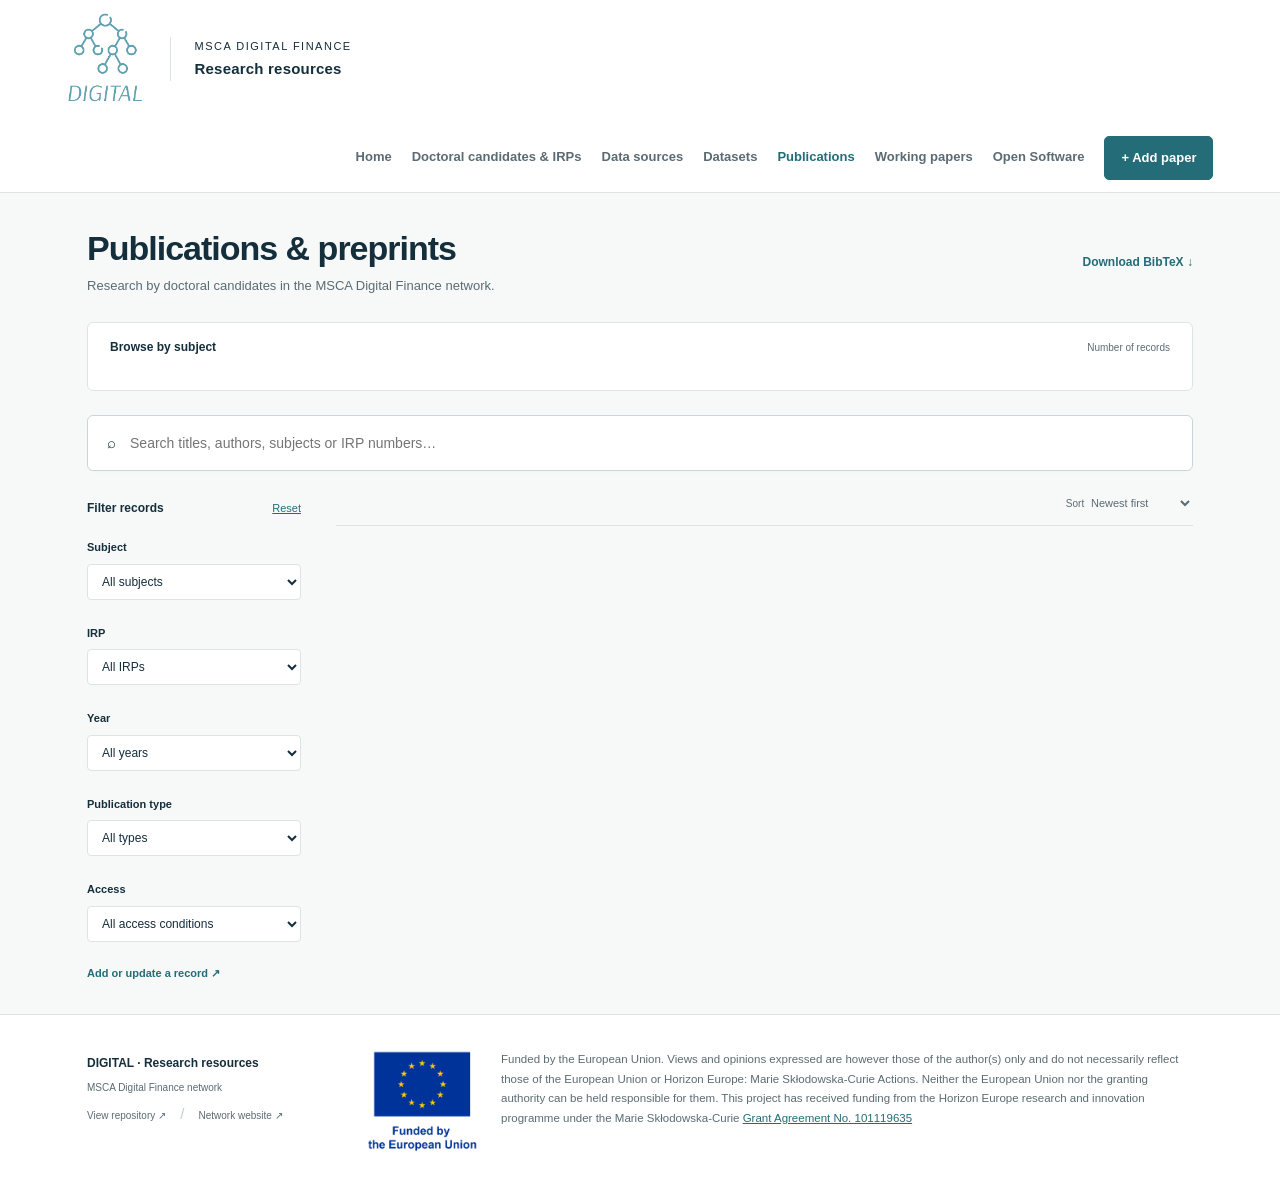
==== commit 578c200e: "Integrate Open Software catalogue with the research ecosystem" ====
--- a/site/index.html
+++ b/site/index.html
@@ -1,2 +1,2 @@
 <!doctype html>
-<html lang="en"><head><meta charset="utf-8"><meta name="viewport" content="width=device-width,initial-scale=1"><meta name="description" content="Publications, preprints and working papers from doctoral candidates in the MSCA Digital Finance network."><title>Publications & preprints · DIGITAL</title><link rel="stylesheet" href="assets/styles.css"><script src="assets/publications.js" defer></script></head><body data-collection="publication"><a class="skip" href="#main">Skip to content</a><header class="header"><a class="brand" href="/" aria-label="DIGITAL research resources home"><span class="logo-crop"><img src="assets/digital-logo.png" alt="DIGITAL"></span><span class="brand-label">MSCA Digital Finance<br><strong>Research resources</strong></span></a><nav aria-label="Main navigation"><a href="/">Home</a><a href="/irps/">Doctoral candidates &amp; IRPs</a><a href="/Data_inventory/">Data sources</a><a href="/Data_inventory/datasets.html">Datasets</a><a href="/Publications/" class="active" aria-current="page">Publications</a><a href="/Publications/working-papers.html">Working papers</a><a class="button small" href="/Publications/contribute.html">+ Add paper</a></nav></header><main id="main"><section class="catalogue"><div class="section-top source-heading"><div><h1>Publications & preprints</h1><p>Research by doctoral candidates in the MSCA Digital Finance network.</p></div><a class="text-link" href="data/publications.bib" download>Download BibTeX ↓</a></div><section class="subject-browser" aria-labelledby="subject-title"><div class="subject-heading"><h2 id="subject-title">Browse by subject</h2><span>Number of records</span></div><div id="subject-cloud" class="subject-cloud" role="group" aria-label="Browse publications & preprints by subject"></div></section><div class="search-wrap"><span aria-hidden="true">⌕</span><input type="search" id="search" aria-label="Search research" placeholder="Search titles, authors, subjects or IRP numbers…"></div><button id="toggle-filters" class="filter-toggle" aria-controls="research-filters" aria-expanded="false">Filters <span aria-hidden="true">⌄</span></button><div class="catalogue-layout"><aside id="research-filters" class="filters" aria-label="Research filters"><div class="filter-heading"><h3>Filter records</h3><button class="text-button" id="reset" type="button">Reset</button></div><label for="subject-filter">Subject</label><select id="subject-filter"><option value="">All subjects</option></select><label for="irp-filter">IRP</label><select id="irp-filter"><option value="">All IRPs</option></select><label for="year-filter">Year</label><select id="year-filter"><option value="">All years</option></select><label for="type-filter">Publication type</label><select id="type-filter"><option value="">All types</option><option value="journal-article">Journal article</option><option value="conference-paper">Conference paper</option><option value="preprint">Preprint</option><option value="book-chapter">Book chapter</option><option value="other">Other</option></select><label for="access-filter">Access</label><select id="access-filter"><option value="">All access conditions</option><option value="open-access">Open access</option><option value="subscription">Subscription / institutional</option><option value="unknown">Not documented</option></select><a class="text-link" href="contribute.html?kind=publication">Add or update a record ↗</a></aside><section id="research-results" class="results-area" aria-label="Research records"><div class="results-toolbar"><p id="result-count" role="status" aria-live="polite"></p><label class="sort-label" for="sort">Sort <select id="sort"><option value="year">Newest first</option><option value="title">Title A–Z</option><option value="updated">Recently updated</option></select></label></div><div id="records"><!-- RECORDS --></div><div id="empty" class="empty" hidden><h2>No matching publications</h2><p id="empty-message">Try another search or clear your filters.</p><button class="button secondary" id="empty-reset">Clear filters</button> <a class="button" href="contribute.html?kind=publication">Add a paper ↗</a></div></section></div><noscript><p>Search and contribution forms require JavaScript. All records are available below or in the <a href="data/publications.csv">CSV file</a>.</p></noscript></section></main><footer class="footer"><div><strong>DIGITAL · Research resources</strong><p>MSCA Digital Finance network</p><a href="https://github.com/MSCA-DN-Digital-Finance/Publications">View repository ↗</a> <span class="footer-separator">/</span> <a href="https://www.digital-finance-msca.com/">Network website ↗</a></div><div class="funding"><img src="assets/eu-funded.png" alt="Funded by the European Union"><p class="funding-statement">Funded by the European Union. Views and opinions expressed are however those of the author(s) only and do not necessarily reflect those of the European Union or Horizon Europe: Marie Skłodowska-Curie Actions. Neither the European Union nor the granting authority can be held responsible for them. This project has received funding from the Horizon Europe research and innovation programme under the Marie Skłodowska-Curie <a href="https://cordis.europa.eu/project/id/101119635" target="_blank" rel="noopener noreferrer">Grant Agreement No. 101119635</a></p></div></footer><!-- RESEARCH_DATA --></body></html>
+<html lang="en"><head><meta charset="utf-8"><meta name="viewport" content="width=device-width,initial-scale=1"><meta name="description" content="Publications, preprints and working papers from doctoral candidates in the MSCA Digital Finance network."><title>Publications & preprints · DIGITAL</title><link rel="stylesheet" href="assets/styles.css"><script src="assets/publications.js" defer></script></head><body data-collection="publication"><a class="skip" href="#main">Skip to content</a><header class="header"><a class="brand" href="/" aria-label="DIGITAL research resources home"><span class="logo-crop"><img src="assets/digital-logo.png" alt="DIGITAL"></span><span class="brand-label">MSCA Digital Finance<br><strong>Research resources</strong></span></a><nav aria-label="Main navigation"><a href="/">Home</a><a href="/irps/">Doctoral candidates &amp; IRPs</a><a href="/Data_inventory/">Data sources</a><a href="/Data_inventory/datasets.html">Datasets</a><a href="/Publications/" class="active" aria-current="page">Publications</a><a href="/Publications/working-papers.html">Working papers</a><a href="/Open_Software/">Open Software</a><a class="button small" href="/Publications/contribute.html">+ Add paper</a></nav></header><main id="main"><section class="catalogue"><div class="section-top source-heading"><div><h1>Publications & preprints</h1><p>Research by doctoral candidates in the MSCA Digital Finance network.</p></div><a class="text-link" href="data/publications.bib" download>Download BibTeX ↓</a></div><section class="subject-browser" aria-labelledby="subject-title"><div class="subject-heading"><h2 id="subject-title">Browse by subject</h2><span>Number of records</span></div><div id="subject-cloud" class="subject-cloud" role="group" aria-label="Browse publications & preprints by subject"></div></section><div class="search-wrap"><span aria-hidden="true">⌕</span><input type="search" id="search" aria-label="Search research" placeholder="Search titles, authors, subjects or IRP numbers…"></div><button id="toggle-filters" class="filter-toggle" aria-controls="research-filters" aria-expanded="false">Filters <span aria-hidden="true">⌄</span></button><div class="catalogue-layout"><aside id="research-filters" class="filters" aria-label="Research filters"><div class="filter-heading"><h3>Filter records</h3><button class="text-button" id="reset" type="button">Reset</button></div><label for="subject-filter">Subject</label><select id="subject-filter"><option value="">All subjects</option></select><label for="irp-filter">IRP</label><select id="irp-filter"><option value="">All IRPs</option></select><label for="year-filter">Year</label><select id="year-filter"><option value="">All years</option></select><label for="type-filter">Publication type</label><select id="type-filter"><option value="">All types</option><option value="journal-article">Journal article</option><option value="conference-paper">Conference paper</option><option value="preprint">Preprint</option><option value="book-chapter">Book chapter</option><option value="other">Other</option></select><label for="access-filter">Access</label><select id="access-filter"><option value="">All access conditions</option><option value="open-access">Open access</option><option value="subscription">Subscription / institutional</option><option value="unknown">Not documented</option></select><a class="text-link" href="contribute.html?kind=publication">Add or update a record ↗</a></aside><section id="research-results" class="results-area" aria-label="Research records"><div class="results-toolbar"><p id="result-count" role="status" aria-live="polite"></p><label class="sort-label" for="sort">Sort <select id="sort"><option value="year">Newest first</option><option value="title">Title A–Z</option><option value="updated">Recently updated</option></select></label></div><div id="records"><!-- RECORDS --></div><div id="empty" class="empty" hidden><h2>No matching publications</h2><p id="empty-message">Try another search or clear your filters.</p><button class="button secondary" id="empty-reset">Clear filters</button> <a class="button" href="contribute.html?kind=publication">Add a paper ↗</a></div></section></div><noscript><p>Search and contribution forms require JavaScript. All records are available below or in the <a href="data/publications.csv">CSV file</a>.</p></noscript></section></main><footer class="footer"><div><strong>DIGITAL · Research resources</strong><p>MSCA Digital Finance network</p><a href="https://github.com/MSCA-DN-Digital-Finance/Publications">View repository ↗</a> <span class="footer-separator">/</span> <a href="https://www.digital-finance-msca.com/">Network website ↗</a></div><div class="funding"><img src="assets/eu-funded.png" alt="Funded by the European Union"><p class="funding-statement">Funded by the European Union. Views and opinions expressed are however those of the author(s) only and do not necessarily reflect those of the European Union or Horizon Europe: Marie Skłodowska-Curie Actions. Neither the European Union nor the granting authority can be held responsible for them. This project has received funding from the Horizon Europe research and innovation programme under the Marie Skłodowska-Curie <a href="https://cordis.europa.eu/project/id/101119635" target="_blank" rel="noopener noreferrer">Grant Agreement No. 101119635</a></p></div></footer><!-- RESEARCH_DATA --></body></html>
